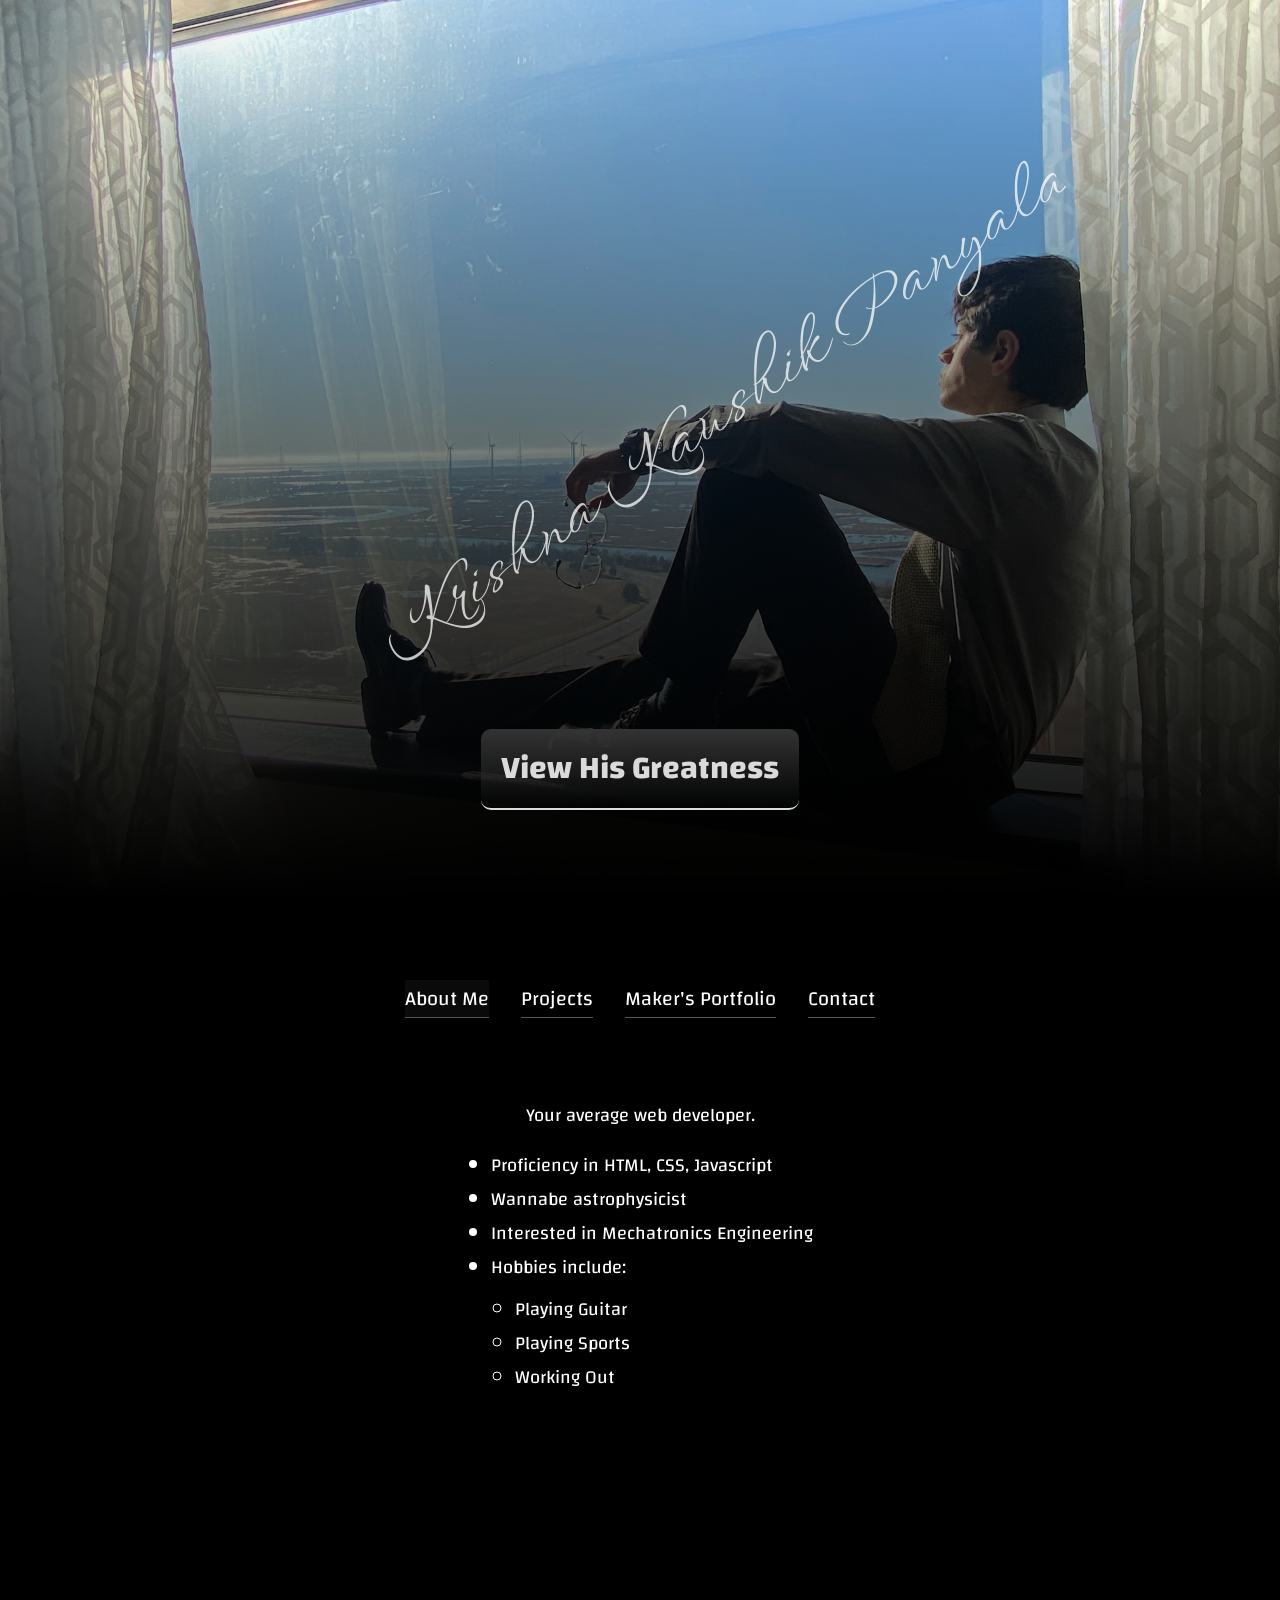
==== index.html @ aaa61bc5 "basic website ready for deployment" ====
<!DOCTYPE html>
<html lang="en">
<head>
	<meta charset="UTF-8">
	<meta name="viewport" content="width=device-width, initial-scale=1.0">
	<title>Krishna Kaushik Panyala</title>
	<link href='https://fonts.googleapis.com/css?family=WindSong' rel='stylesheet'>
	<link href='https://fonts.googleapis.com/css?family=Changa' rel='stylesheet'>
	<link rel="shortcut icon" href="images/person-imitation-small.jpg" type="image/x-icon">
	<link rel="stylesheet" href="style.css">
</head>
<body>
	<section class="hero" id="hero">
		<div class="overlay"></div>
		<img src="images/KKP.JPG" class="hero-img" id="kkp" alt="Krishna Kaushik Panyala">

		<div class="name-wrapper"><h1 id="big-name">Krishna Kaushik Panyala</h1></div>
		<button id="tab-btn" onclick="scrollToTabs(event)">View His Greatness</button>
	</section>

	<section class="content">
		<div class="tab active" data-target="about">About Me</div>
		<div class="tab" data-target="projects">Projects</div>
		<div class="tab" data-target="portfolio">Maker's Portfolio</div>
		<div class="tab" data-target="contact">Contact</div>
	</section>

	<section id="about" class="tab-content active">
		<p>Your average web developer.</p>
		<ul>
			<li>Proficiency in HTML, CSS, Javascript</li>
			<li>Wannabe astrophysicist</li>
			<li>Interested in Mechatronics Engineering</li>
			<li>
				Hobbies include:
				<ul>
					<li>Playing Guitar</li>
					<li>Playing Sports</li>
					<li>Working Out</li>
				</ul>
			</li>
		</ul>
	</section>
	<section id="projects" class="tab-content">
		<div class="left_text"><a href="https://github.com/krishnakpanyala/Necessity-of-Super-Eddington-Accretion-in-High-Redshift" target="_blank">High-Redshift Black Hole Accretion</a><br/><p>Analyzed the Sloan Digital Sky Survey - DR16Q catalog to determine whether Supermassive Black Holes at high-redshifft gained their immense masses through super-Eddington accretion or state massive black hole seeds.</p></div>
		<div class="right_text"><a href="https://astrorocket.vercel.app/" target="_blank">Academy Space Research Technology Website</a><br/><p>Made the website for my model rocketry team.</p></div>
		<div class="left_text"><a href="about:blank" target="_blank">Body Sculpting</a><br/><p>This project is currently in progress.</p></div>
		<div class="right_text"><a href="https://github.com/krishnakpanyala/HandMouse" target="_blank">HandMouse</a><br/><p>A python project where you can control your mouse using your hand.</p></div>
		<div class="left_text"><a href="https://github.com/krishnakpanyala/Chess-Analysis" target="_blank">Chess Bot</a><br/><p>Created an extremely basic Chess Bot with a friend that tells you the next best move.</p></div>
		<div class="right_text"><a href="https://lmyej.csb.app/" target="_blank">A Skybox</a><br/><p>A 3D scene with a reflective spherical surface in the center.</p></div>
	</section>
	<section id="portfolio" class="tab-content"><a href="https://drive.google.com/drive/folders/1XBI34zoJBtwTrFNDsboT5WWno7svR8Tn?usp=sharing" target="_blank">My Maker Portfolio</a></section>
	<section id="contact" class="tab-content">
		<!-- GITHUB -->
		<a href="https://github.com/krishnakpanyala" style="text-decoration: none;" target="_blank"><svg class="icon" id="gb" viewBox="0 0 24 24" width="24" height="24">
			<path d="M4.0744 2.9938C4.13263 1.96371 4.37869 1.51577 5.08432 1.15606C5.84357 0.768899 7.04106 0.949072 8.45014 1.66261C9.05706 1.97009 9.11886 1.97635 10.1825 1.83998C11.5963 1.65865 13.4164 1.65929 14.7213 1.84164C15.7081 1.97954 15.7729 1.97265 16.3813 1.66453C18.3814 0.651679 19.9605 0.71795 20.5323 1.8387C20.8177 2.39812 20.8707 3.84971 20.6494 5.04695C20.5267 5.71069 20.5397 5.79356 20.8353 6.22912C22.915 9.29385 21.4165 14.2616 17.8528 16.1155C17.5801 16.2574 17.3503 16.3452 17.163 16.4167C16.5879 16.6363 16.4133 16.703 16.6247 17.7138C16.7265 18.2 16.8491 19.4088 16.8973 20.4002C16.9844 22.1922 16.9831 22.2047 16.6688 22.5703C16.241 23.0676 15.6244 23.076 15.2066 22.5902C14.9341 22.2734 14.9075 22.1238 14.9075 20.9015C14.9075 19.0952 14.7095 17.8946 14.2417 16.8658C13.6854 15.6415 14.0978 15.185 15.37 14.9114C17.1383 14.531 18.5194 13.4397 19.2892 11.8146C20.0211 10.2698 20.1314 8.13501 18.8082 6.83668C18.4319 6.3895 18.4057 5.98446 18.6744 4.76309C18.7748 4.3066 18.859 3.71768 18.8615 3.45425C18.8653 3.03823 18.8274 2.97541 18.5719 2.97541C18.4102 2.97541 17.7924 3.21062 17.1992 3.49805L16.2524 3.95695C16.1663 3.99866 16.07 4.0147 15.975 4.0038C13.5675 3.72746 11.2799 3.72319 8.86062 4.00488C8.76526 4.01598 8.66853 3.99994 8.58215 3.95802L7.63585 3.49882C7.04259 3.21087 6.42482 2.97541 6.26317 2.97541C5.88941 2.97541 5.88379 3.25135 6.22447 4.89078C6.43258 5.89203 6.57262 6.11513 5.97101 6.91572C5.06925 8.11576 4.844 9.60592 5.32757 11.1716C5.93704 13.1446 7.4295 14.4775 9.52773 14.9222C10.7926 15.1903 11.1232 15.5401 10.6402 16.9905C10.26 18.1319 10.0196 18.4261 9.46707 18.4261C8.72365 18.4261 8.25796 17.7821 8.51424 17.1082C8.62712 16.8112 8.59354 16.7795 7.89711 16.5255C5.77117 15.7504 4.14514 14.0131 3.40172 11.7223C2.82711 9.95184 3.07994 7.64739 4.00175 6.25453C4.31561 5.78028 4.32047 5.74006 4.174 4.83217C4.09113 4.31822 4.04631 3.49103 4.0744 2.9938Z" stroke-width="1.5"/>
			<path d="M3.33203 15.9454C3.02568 15.4859 2.40481 15.3617 1.94528 15.6681C1.48576 15.9744 1.36158 16.5953 1.66793 17.0548C1.8941 17.3941 2.16467 17.6728 2.39444 17.9025C2.4368 17.9449 2.47796 17.9858 2.51815 18.0257C2.71062 18.2169 2.88056 18.3857 3.05124 18.5861C3.42875 19.0292 3.80536 19.626 4.0194 20.6962C4.11474 21.1729 4.45739 21.4297 4.64725 21.5419C4.85315 21.6635 5.07812 21.7352 5.26325 21.7819C5.64196 21.8774 6.10169 21.927 6.53799 21.9559C7.01695 21.9877 7.53592 21.998 7.99999 22.0008C8.00033 22.5527 8.44791 23.0001 8.99998 23.0001C9.55227 23.0001 9.99998 22.5524 9.99998 22.0001V21.0001C9.99998 20.4478 9.55227 20.0001 8.99998 20.0001C8.90571 20.0001 8.80372 20.0004 8.69569 20.0008C8.10883 20.0026 7.34388 20.0049 6.67018 19.9603C6.34531 19.9388 6.07825 19.9083 5.88241 19.871C5.58083 18.6871 5.09362 17.8994 4.57373 17.2891C4.34391 17.0194 4.10593 16.7834 3.91236 16.5914C3.87612 16.5555 3.84144 16.5211 3.80865 16.4883C3.5853 16.265 3.4392 16.1062 3.33203 15.9454Z" stroke-width="1.5"/>
		</svg></a>
		<!-- INSTAGRAM -->
		<a href="https://www.instagram.com/kpanyala2/" style="text-decoration: none;" target="_blank"><svg class="icon" id="insta" viewBox="0 0 24 24" width="24" height="24">
			<circle cx="12" cy="12" r="4" stroke="white" stroke-width="1.5" fill="none"/>
			<rect x="3" y="3" width="18" height="18" rx="5" stroke="white" stroke-width="1.5" fill="none"/>
			<circle cx="18" cy="6" r="1" fill="white"/>
		</svg></a>
		<a href="http://www.linkedin.com/in/krishnakpanyala" style="text-decoration: none;" target="_blank"><svg class="icon" id="linkedin" viewBox="0 0 93.06 93.06" width="24" height="24">
		<path d="M11.185,0.08C5.004,0.08,0.001,5.092,0,11.259c0,6.173,5.003,11.184,11.186,11.184
				c6.166,0,11.176-5.011,11.176-11.184C22.362,5.091,17.351,0.08,11.185,0.08z"/>
		<rect x="1.538" y="30.926" width="19.287" height="62.054"/>
		<path d="M69.925,29.383c-9.382,0-15.673,5.144-18.248,10.022h-0.258v-8.479H32.921v62.053h19.27V62.281
				c0-8.093,1.541-15.932,11.575-15.932c9.89,0,10.022,9.256,10.022,16.451v30.178H93.06V58.942
				C93.06,42.235,89.455,29.383,69.925,29.383z"/>
		</svg></a>
		<!-- EMAIL -->
		<a href="mailto:krishnakaushik.panyala@gmail.com" style="text-decoration: none;"><svg class="icon" id="email" viewBox="0 0 24 24" width="24" height="24">
			<path d="M3 17.5V6.5C3 5.94772 3.44772 5.5 4 5.5H12H20C20.5523 5.5 21 5.94772 21 6.5V17.5C21 18.0523 20.5523 18.5 20 18.5H4C3.44772 18.5 3 18.0523 3 17.5Z" stroke="white" stroke-width="1.5" stroke-linejoin="round"/>
			<path d="M3 6L12 12L21 6" stroke="white" stroke-width="1.5" stroke-linejoin="round"/>
		</svg></a>
	</section>
	<script src="script.js"></script>
</body>
</html>
---- style.css ----
* {
	padding: 0;
	margin: 0;
	box-sizing: border-box;
}

body {
	background: #000;
	color: #fff;
	font-family: 'Changa';
}

.hero {
	position: relative;
	height: 100vh;
	overflow: hidden;
}

.hero-img {
	position: absolute;
	width: 100%;
	height: 100%;
	object-fit: cover;
	transition: transform 0.2s ease-out;
	mask-image: linear-gradient(to bottom, black 0%, transparent 100%);
  	-webkit-mask-image: linear-gradient(to bottom, black 0%, transparent 100%);
}

.overlay {
	position: absolute;
	width: 100%;
	height: 100%;
	background: black;
	opacity: 0;
	transition: opacity 0.2s ease-out;
}

.name-wrapper {
	position: absolute;
	bottom: 15%;
	width: 100%;
	text-align: center;
	align-items: center;
	inset: 0;
}

#big-name {
	position: absolute;
	opacity: 75%;
	display: inline-block;
	transform: translateX(-50%);
	font-size: 5vw;
	font-weight: 100;
	white-space: nowrap;
	background: linear-gradient(90deg, white 0%, white 100%);
	background-repeat: no-repeat;
	background-size: 0% 100%;
	background-clip: text;
	-webkit-background-clip: text;
	color: transparent;
	font-family: 'WindSong'; /*Alex Brush*/
	animation: write 5s ease both;
}

@keyframes write {
	from { background-size: 0% 100%; }
	to { background-size: 100% 100%; }
}

.content {
	padding: 5rem 2rem;
	background: #000;
	display: flex;
	justify-content: center;
	align-items: center;
	gap: 2rem;
}

.tab {
	width: fit-content;
	border-bottom: 1px solid #555;
	font-size: 1.25rem;
	transition: 0.3s;
	text-align: center;
}

.tab:hover {
	cursor: pointer;
	transform: scale(1.2);
	transition: 0.3s;
}

.tab.active {
	background-color: #3333;
	transition: 0.3s;
}

.tab-content {
	text-align: center;
	display: none;
	min-height: 100vh;
	transition: 0.3s;
}

.tab-content.active {
	display: block;
	transition: 0.3s;
}

.icon {
	stroke: #dadada;
	margin: 10% 1%;
}

#linkedin {
  fill: #dadada;
}


#projects.tab-content.active {
  display: flex;
  flex-direction: column;
  align-items: center;
}

.left_text {
	text-align: left;
	border: 2px solid #dadada;
	padding: 5px 10px;
	width: 95%;
	height: 7vh;
	border-radius: 10px;
	margin-bottom: 3rem;
	transition-duration: .3s;
	box-shadow: -5px 5px 20px #dadada;
	text-shadow: 0 0 10px #dadada;
}

.right_text {
	text-align: right;
	border: 2px solid #dadada;
	padding: 5px 10px;
	width: 95%;
	height: 7vh;
	border-radius: 10px;
	margin-bottom: 3rem;
	transition-duration: .3s;
	box-shadow: 5px 5px 20px #dadada;
	text-shadow: 1px 1px 10px #dadada;
}

.right_text:hover, .left_text:hover {
	border: 2px solid #9fbdc1;
}

.right_text:hover {
	box-shadow: 5px 5px 20px #9fbdc1;
}


.left_text:hover {
	box-shadow: -5px 5px 20px #9fbdc1;
}

a {
	color: #888;
}

#tab-btn {
	position: absolute;
	bottom: 10%;
	left: 50%;
	transform: translateX(-50%);
	padding: 10px 20px;
	font-size: 2rem;
	border: none;
	background: linear-gradient(to bottom, #333 0%, transparent 100%);
	border-bottom: 2px solid #dadada;
	border-radius: 10px;
	color: #dadada;
	font-family: 'Changa';
	font-weight: bolder;
	cursor: pointer;
}

#about {
	text-align: center;
	font-size: 1.15rem;
}

#about ul {
	display: inline-block;
	text-align: left;
	margin: 1rem auto;
	list-style: disc;
	padding-left: 1.5rem;
}

#about ul ul {
	display: block;
	list-style: circle;
	padding-left: 1.5rem;
	margin-top: 0.5rem;
}
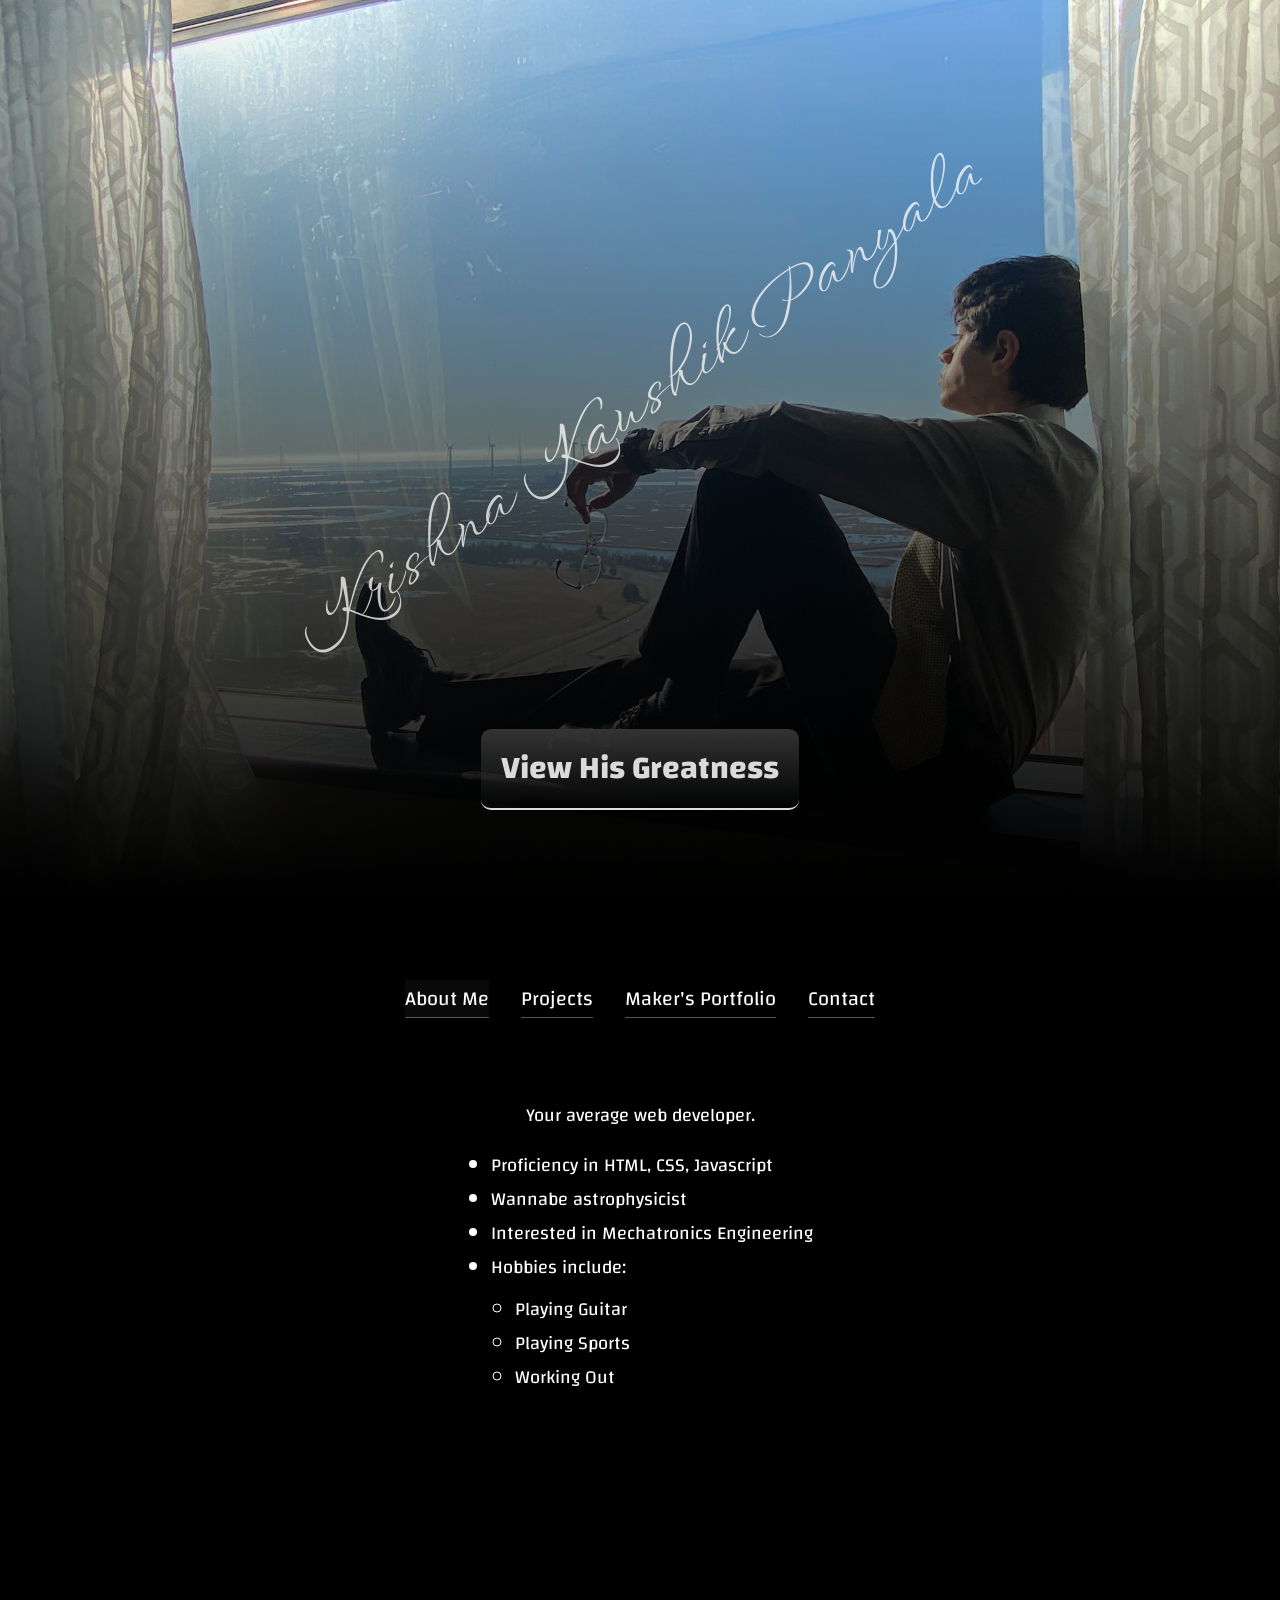
==== commit aaf76b7d: "updated projects" ====
--- a/index.html
+++ b/index.html
@@ -42,12 +42,31 @@
 		</ul>
 	</section>
 	<section id="projects" class="tab-content">
-		<div class="left_text"><a href="https://github.com/krishnakpanyala/Necessity-of-Super-Eddington-Accretion-in-High-Redshift" target="_blank">High-Redshift Black Hole Accretion</a><br/><p>Analyzed the Sloan Digital Sky Survey - DR16Q catalog to determine whether Supermassive Black Holes at high-redshifft gained their immense masses through super-Eddington accretion or state massive black hole seeds.</p></div>
-		<div class="right_text"><a href="https://astrorocket.vercel.app/" target="_blank">Academy Space Research Technology Website</a><br/><p>Made the website for my model rocketry team.</p></div>
-		<div class="left_text"><a href="about:blank" target="_blank">Body Sculpting</a><br/><p>This project is currently in progress.</p></div>
-		<div class="right_text"><a href="https://github.com/krishnakpanyala/HandMouse" target="_blank">HandMouse</a><br/><p>A python project where you can control your mouse using your hand.</p></div>
-		<div class="left_text"><a href="https://github.com/krishnakpanyala/Chess-Analysis" target="_blank">Chess Bot</a><br/><p>Created an extremely basic Chess Bot with a friend that tells you the next best move.</p></div>
-		<div class="right_text"><a href="https://lmyej.csb.app/" target="_blank">A Skybox</a><br/><p>A 3D scene with a reflective spherical surface in the center.</p></div>
+		<section id="engineering">
+			<h1>Engineering</h1>
+			<section id="bionic">
+				<img src="images/bionic-hand/4 - PRINTED FINGERS.JPG" alt="Printed Fingers">
+				<img src="images/bionic-hand/5 - ADDING TENDONS.JPG" alt="Tendons"><br/>
+				Designed a functioning, inexpensive, and modular bionic hand using servos, string, and 3D printed parts.
+			</section>
+		</section>
+		<section id="science">
+			<h1>Science</h1>
+			<section id="smbh">
+				<img src="images/bh/bh.png" alt="SMBH Project"><br/>
+				Using the Sloan Digital Sky Survey DR16Q dataset and Wu & Shen (2022) value-added catalog, I determine whether super-Eddington accretion is possible for quasars with redshifts over 6 by using photometric luminosity estimates.<br/>
+				<a href="https://drive.google.com/file/d/1w9tcHwu9t3TCDpmOj2gp7zcMq5m69ZIl/view?usp=sharing" target="_blank">Link to Paper</a>
+			</section>
+		</section>
+		<section id="programming">
+			<h1>Programming</h1>
+			<div class="left_text" id="bh"><a href="https://github.com/krishnakpanyala/Necessity-of-Super-Eddington-Accretion-in-High-Redshift" target="_blank">High-Redshift Black Hole Accretion</a><br/><p>Analyzed the Sloan Digital Sky Survey - DR16Q catalog to determine whether Supermassive Black Holes at high-redshifft gained their immense masses through super-Eddington accretion or state massive black hole seeds.</p></div>
+			<div class="right_text"><a href="https://astrorocket.vercel.app/" target="_blank">Academy Space Research Technology Website</a><br/><p>Made the website for my model rocketry team.</p></div>
+			<div class="left_text"><a href="about:blank" target="_blank">Body Sculpting</a><br/><p>This project is currently in progress.</p></div>
+			<div class="right_text"><a href="https://github.com/krishnakpanyala/HandMouse" target="_blank">HandMouse</a><br/><p>A python project where you can control your mouse using your hand.</p></div>
+			<div class="left_text"><a href="https://github.com/krishnakpanyala/Chess-Analysis" target="_blank">Chess Bot</a><br/><p>Created an extremely basic Chess Bot with a friend that tells you the next best move.</p></div>
+			<div class="right_text"><a href="https://lmyej.csb.app/" target="_blank">A Skybox</a><br/><p>A 3D scene with a reflective spherical surface in the center.</p></div>
+		</section>
 	</section>
 	<section id="portfolio" class="tab-content"><a href="https://drive.google.com/drive/folders/1XBI34zoJBtwTrFNDsboT5WWno7svR8Tn?usp=sharing" target="_blank">My Maker Portfolio</a></section>
 	<section id="contact" class="tab-content">
--- a/style.css
+++ b/style.css
@@ -127,7 +127,7 @@
 	text-align: left;
 	border: 2px solid #dadada;
 	padding: 5px 10px;
-	width: 95%;
+	width: 100%;
 	height: 7vh;
 	border-radius: 10px;
 	margin-bottom: 3rem;
@@ -201,4 +201,28 @@
 	list-style: circle;
 	padding-left: 1.5rem;
 	margin-top: 0.5rem;
+}
+
+#projects img {
+	display: inline;
+	width: 40%;
+	margin: 3%;
+}
+
+#projects section {
+	margin-bottom: 3vh;
+}
+
+#projects section section {
+	border: 2px solid #dadada;
+	border-radius: 10px;
+	width: 50vw;
+	box-shadow: -5px 5px 20px #dadada;
+	text-shadow: -1px 1px 10px #dadada;
+	transition: .3s;
+}
+
+#projects section section:hover {
+	border: 2px solid #9fbdc1;
+	box-shadow: -5px 5px 20px #9fbdc1;
 }
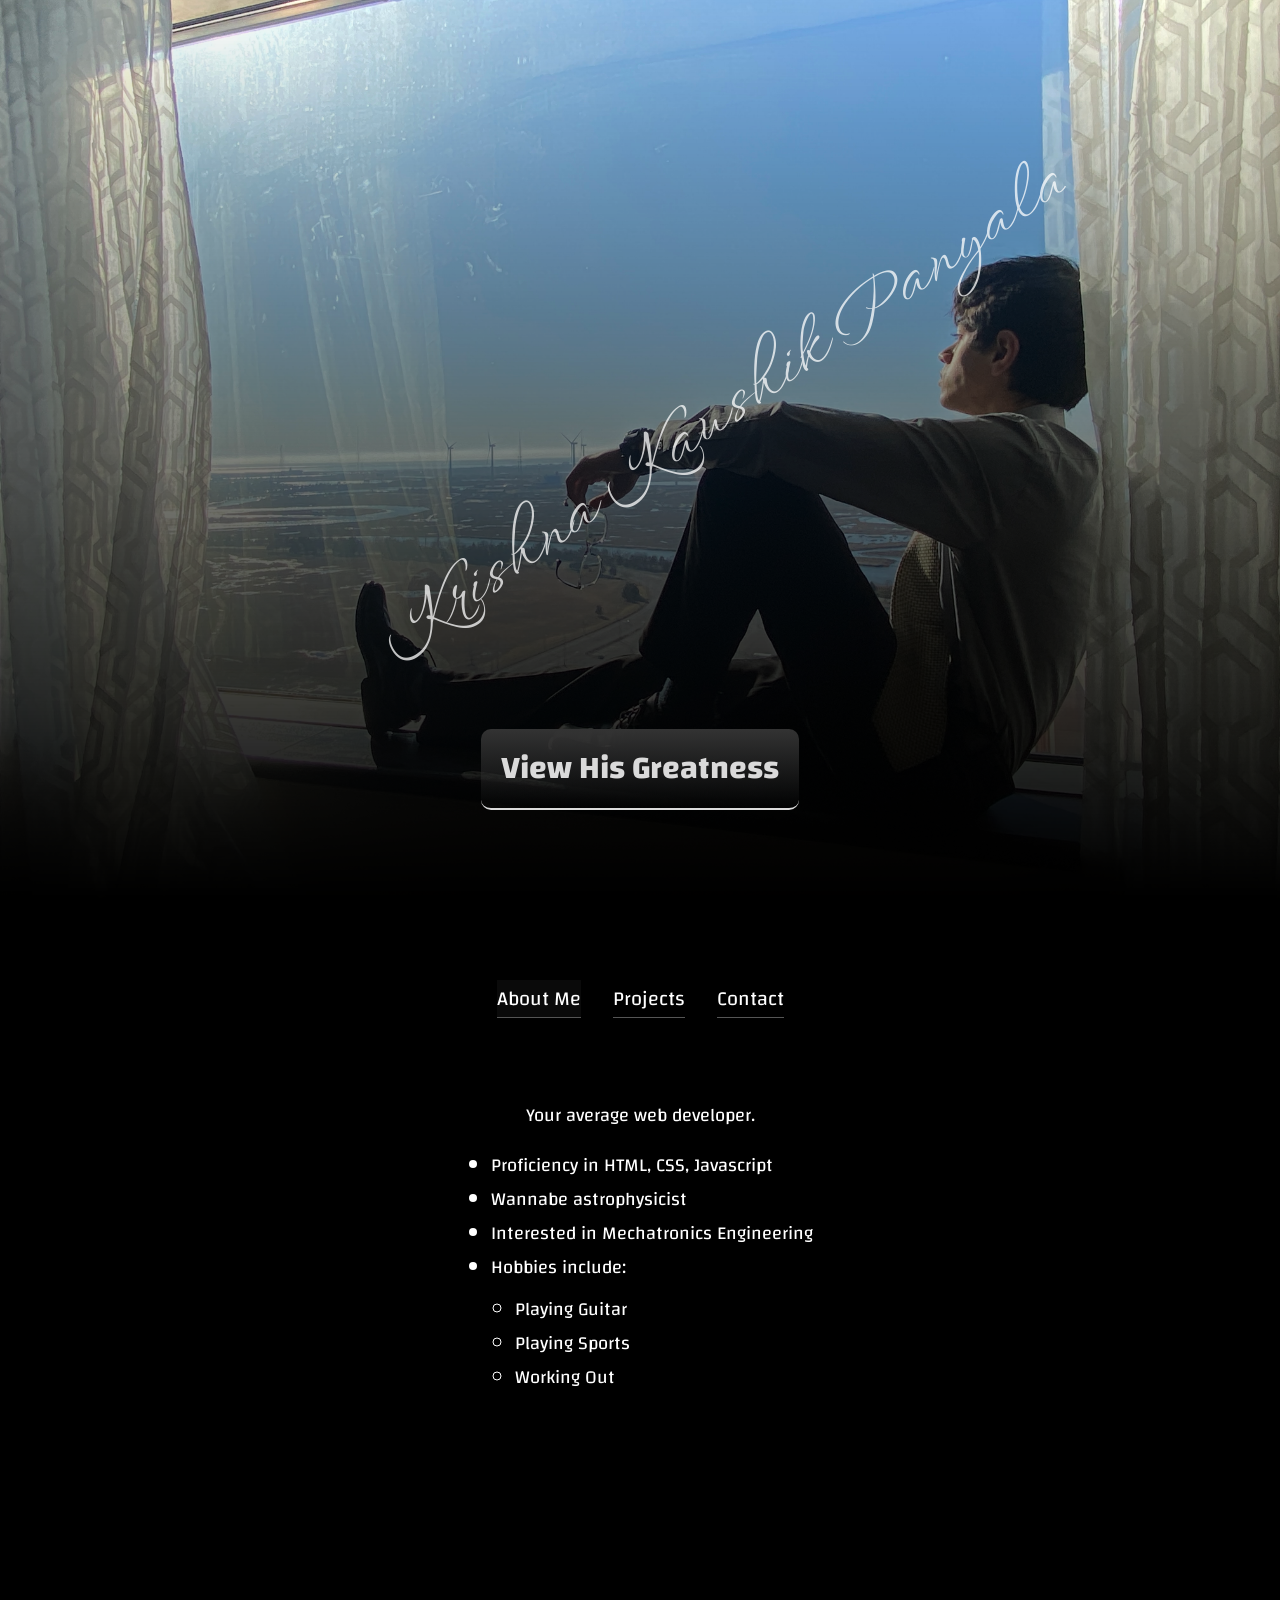
==== commit 06a31e91: "removed maker portfolio" ====
--- a/index.html
+++ b/index.html
@@ -21,7 +21,6 @@
 	<section class="content">
 		<div class="tab active" data-target="about">About Me</div>
 		<div class="tab" data-target="projects">Projects</div>
-		<div class="tab" data-target="portfolio">Maker's Portfolio</div>
 		<div class="tab" data-target="contact">Contact</div>
 	</section>
 
@@ -68,7 +67,6 @@
 			<div class="right_text"><a href="https://lmyej.csb.app/" target="_blank">A Skybox</a><br/><p>A 3D scene with a reflective spherical surface in the center.</p></div>
 		</section>
 	</section>
-	<section id="portfolio" class="tab-content"><a href="https://drive.google.com/drive/folders/1XBI34zoJBtwTrFNDsboT5WWno7svR8Tn?usp=sharing" target="_blank">My Maker Portfolio</a></section>
 	<section id="contact" class="tab-content">
 		<!-- GITHUB -->
 		<a href="https://github.com/krishnakpanyala" style="text-decoration: none;" target="_blank"><svg class="icon" id="gb" viewBox="0 0 24 24" width="24" height="24">
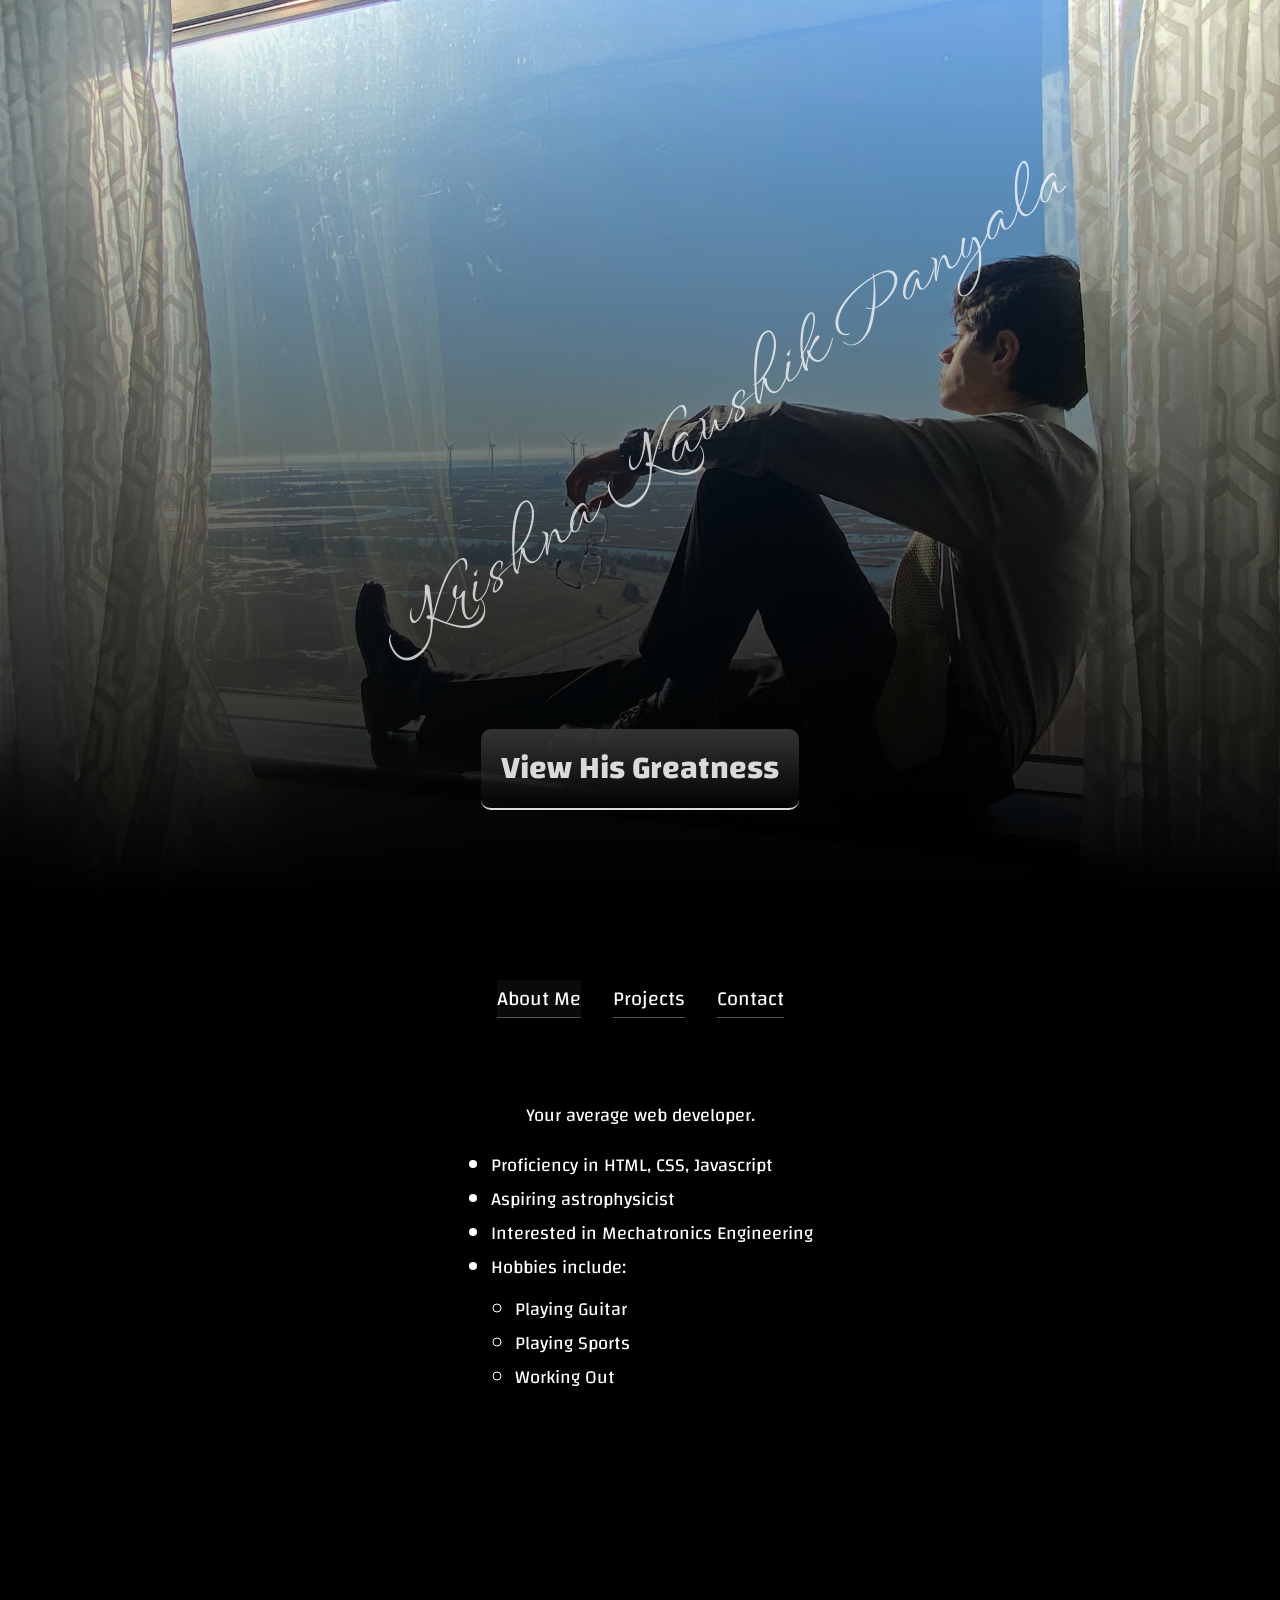
==== commit 6b56409d: "Update index.html" ====
--- a/index.html
+++ b/index.html
@@ -28,7 +28,7 @@
 		<p>Your average web developer.</p>
 		<ul>
 			<li>Proficiency in HTML, CSS, Javascript</li>
-			<li>Wannabe astrophysicist</li>
+			<li>Aspiring astrophysicist</li>
 			<li>Interested in Mechatronics Engineering</li>
 			<li>
 				Hobbies include:
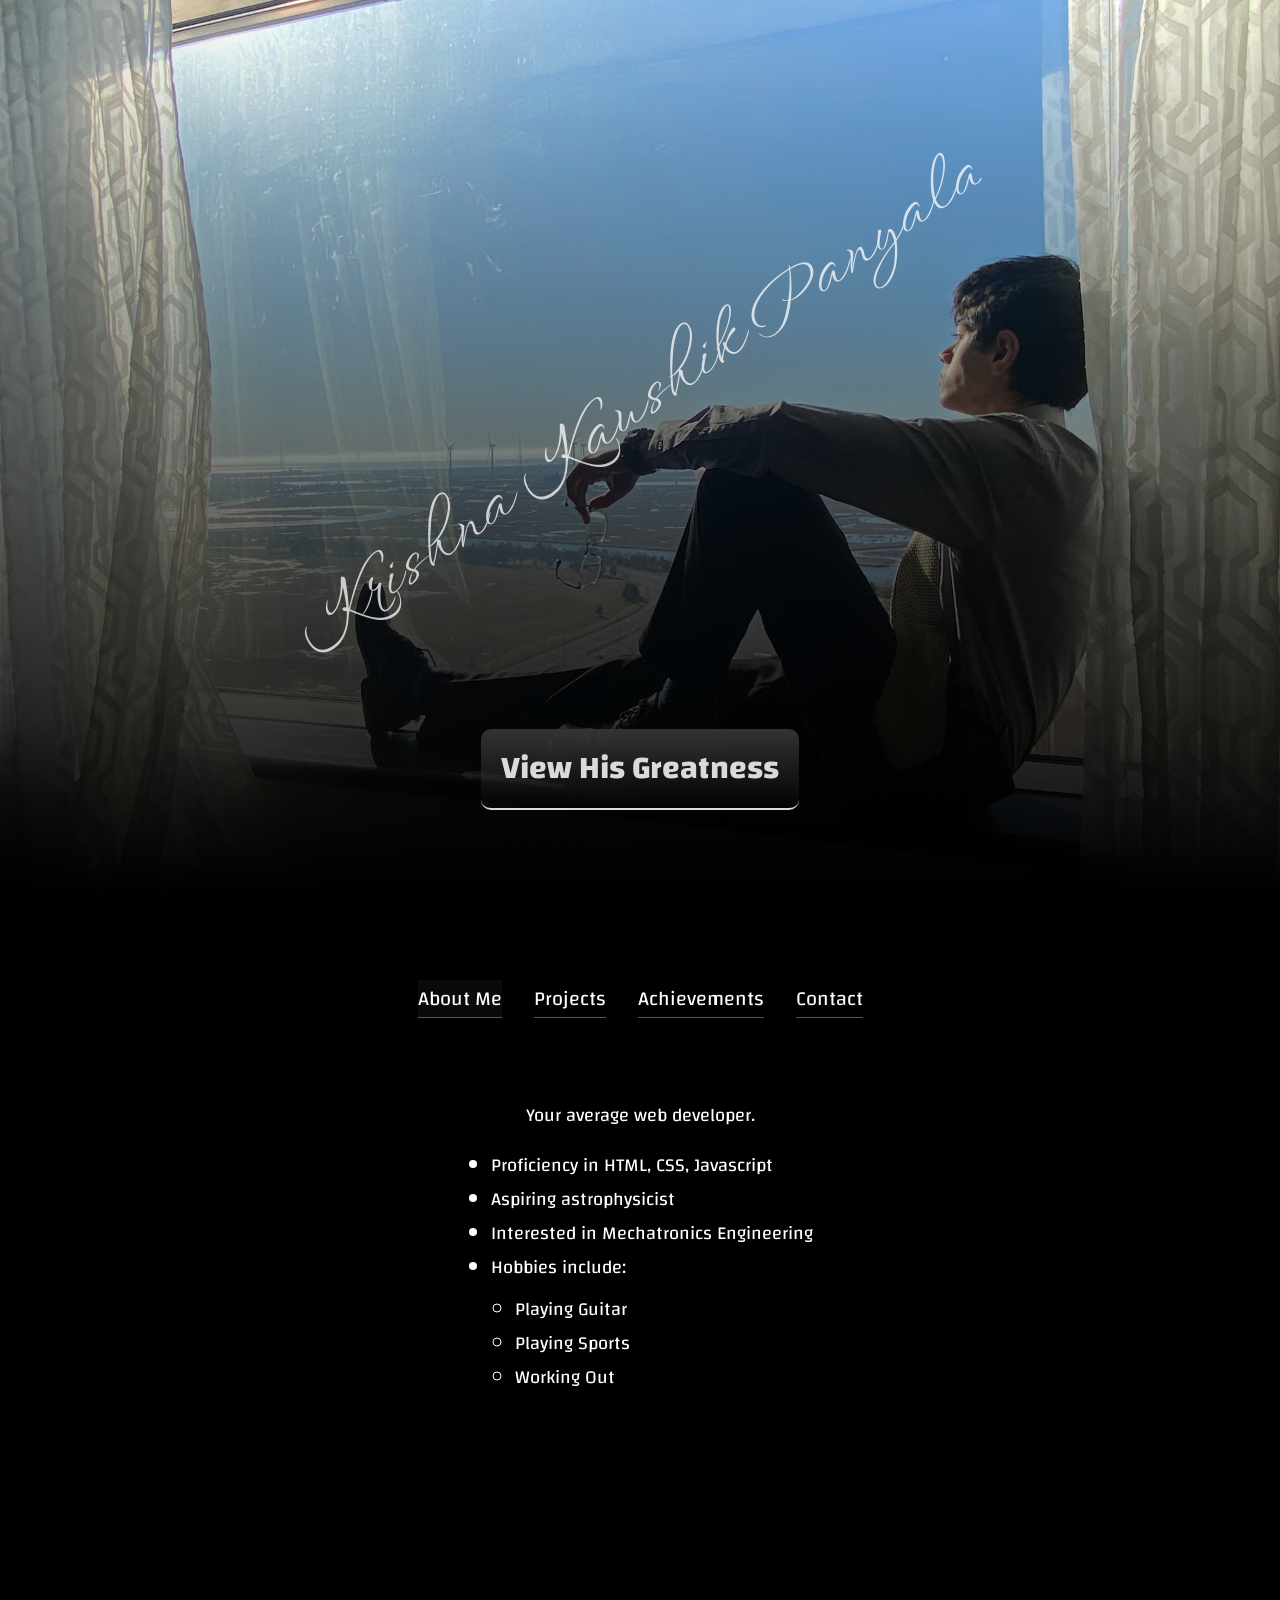
==== commit 38c3ffe5: "Added an achievements section" ====
--- a/index.html
+++ b/index.html
@@ -21,6 +21,7 @@
 	<section class="content">
 		<div class="tab active" data-target="about">About Me</div>
 		<div class="tab" data-target="projects">Projects</div>
+		<div class="tab" data-target="achievements">Achievements</div>
 		<div class="tab" data-target="contact">Contact</div>
 	</section>
 
@@ -67,19 +68,67 @@
 			<div class="right_text"><a href="https://lmyej.csb.app/" target="_blank">A Skybox</a><br/><p>A 3D scene with a reflective spherical surface in the center.</p></div>
 		</section>
 	</section>
+	<section id="achievements" class="tab-content">
+		<section id="ftc">
+			<h1>4x FIRST Tech Challenge State Championship Qualifier</h1>
+			<h2>2022-PRESENT</h2>
+			<img src="images/ftcaward.jpg" alt="2022-2023 Season" style="filter: brightness(75%); border-radius: 20px;"><br/><br/>
+			Lead programmer for the <a href="https://kryptonwarriors.com/" target="_blank">Krypton Warriors</a><br/>
+			<h2>Awards won:</h2>
+
+			<h3>2022-2023 Season</h3>
+			Inspire Award 1st Place [League Tournament]<br/>
+			Winning Alliance Partner [League Tournament]<br/><br/>
+			Parkway Division Finalist Alliance - 1st Team Selected [State Championship]<br/>
+			Think Award [State Championship]<br/><br/>
+
+			<h3>2023-2024 Season</h3>
+			Connect Award [League Tournament]<br/>
+			Inspire Award 2nd Place [League Tournament]<br/>
+			Winning Alliance Captain [League Tournament]<br/><br/>
+			
+			<h3>2024-2025 Season</h3>
+			Connect Award [League Tournament]<br/><br/>
+
+			<h3>2025-2026 Season</h3>
+			Inspire Award 2nd Place [League Tournament]<br/><br/>
+			Design Award [State Championship]
+		</section>
+		<section id="fbla">
+			<h1>Top 10 Finalist at FBLA State Leadership Conference</h1>
+			<h2>2025</h2>
+			Competed in the Introduction to Business Concepts event for FBLA.<br/><br/>
+
+			<h3>8th Place at Regional Competition</h3>
+			[Advanced to States]<br/>
+			<h3>Top 10 at State Leadership Conference</h3>
+		</section>
+		<section id="ypo">
+			<h1>First Place Overall at Yale Physics Olympics</h1>
+			<h2>2024</h2>
+			Competed on a team of 4 for the Morris Hills Physics Club
+			First place overall is given to the team with the highest cumulative score over all events.<br/><br/>
+
+			<!-- ADD EVENT DESCRIPTIONS LATER -->>
+
+			<h3>Snell's Showdown - 2nd Place</h3>
+			<h3>2 Slow 2 Furious - 1st Place</h3>
+			<h3>Fermi Quiz - 2nd Place</h3>
+		</section>
+	</section>
 	<section id="contact" class="tab-content">
 		<!-- GITHUB -->
-		<a href="https://github.com/krishnakpanyala" style="text-decoration: none;" target="_blank"><svg class="icon" id="gb" viewBox="0 0 24 24" width="24" height="24">
+		<a href="https://github.com/krishnakpanyala" style="text-decoration: none;" target="_blank"><svg class="icon" id="gb" viewBox="0 0 24 24" width="50" height="50">
 			<path d="M4.0744 2.9938C4.13263 1.96371 4.37869 1.51577 5.08432 1.15606C5.84357 0.768899 7.04106 0.949072 8.45014 1.66261C9.05706 1.97009 9.11886 1.97635 10.1825 1.83998C11.5963 1.65865 13.4164 1.65929 14.7213 1.84164C15.7081 1.97954 15.7729 1.97265 16.3813 1.66453C18.3814 0.651679 19.9605 0.71795 20.5323 1.8387C20.8177 2.39812 20.8707 3.84971 20.6494 5.04695C20.5267 5.71069 20.5397 5.79356 20.8353 6.22912C22.915 9.29385 21.4165 14.2616 17.8528 16.1155C17.5801 16.2574 17.3503 16.3452 17.163 16.4167C16.5879 16.6363 16.4133 16.703 16.6247 17.7138C16.7265 18.2 16.8491 19.4088 16.8973 20.4002C16.9844 22.1922 16.9831 22.2047 16.6688 22.5703C16.241 23.0676 15.6244 23.076 15.2066 22.5902C14.9341 22.2734 14.9075 22.1238 14.9075 20.9015C14.9075 19.0952 14.7095 17.8946 14.2417 16.8658C13.6854 15.6415 14.0978 15.185 15.37 14.9114C17.1383 14.531 18.5194 13.4397 19.2892 11.8146C20.0211 10.2698 20.1314 8.13501 18.8082 6.83668C18.4319 6.3895 18.4057 5.98446 18.6744 4.76309C18.7748 4.3066 18.859 3.71768 18.8615 3.45425C18.8653 3.03823 18.8274 2.97541 18.5719 2.97541C18.4102 2.97541 17.7924 3.21062 17.1992 3.49805L16.2524 3.95695C16.1663 3.99866 16.07 4.0147 15.975 4.0038C13.5675 3.72746 11.2799 3.72319 8.86062 4.00488C8.76526 4.01598 8.66853 3.99994 8.58215 3.95802L7.63585 3.49882C7.04259 3.21087 6.42482 2.97541 6.26317 2.97541C5.88941 2.97541 5.88379 3.25135 6.22447 4.89078C6.43258 5.89203 6.57262 6.11513 5.97101 6.91572C5.06925 8.11576 4.844 9.60592 5.32757 11.1716C5.93704 13.1446 7.4295 14.4775 9.52773 14.9222C10.7926 15.1903 11.1232 15.5401 10.6402 16.9905C10.26 18.1319 10.0196 18.4261 9.46707 18.4261C8.72365 18.4261 8.25796 17.7821 8.51424 17.1082C8.62712 16.8112 8.59354 16.7795 7.89711 16.5255C5.77117 15.7504 4.14514 14.0131 3.40172 11.7223C2.82711 9.95184 3.07994 7.64739 4.00175 6.25453C4.31561 5.78028 4.32047 5.74006 4.174 4.83217C4.09113 4.31822 4.04631 3.49103 4.0744 2.9938Z" stroke-width="1.5"/>
 			<path d="M3.33203 15.9454C3.02568 15.4859 2.40481 15.3617 1.94528 15.6681C1.48576 15.9744 1.36158 16.5953 1.66793 17.0548C1.8941 17.3941 2.16467 17.6728 2.39444 17.9025C2.4368 17.9449 2.47796 17.9858 2.51815 18.0257C2.71062 18.2169 2.88056 18.3857 3.05124 18.5861C3.42875 19.0292 3.80536 19.626 4.0194 20.6962C4.11474 21.1729 4.45739 21.4297 4.64725 21.5419C4.85315 21.6635 5.07812 21.7352 5.26325 21.7819C5.64196 21.8774 6.10169 21.927 6.53799 21.9559C7.01695 21.9877 7.53592 21.998 7.99999 22.0008C8.00033 22.5527 8.44791 23.0001 8.99998 23.0001C9.55227 23.0001 9.99998 22.5524 9.99998 22.0001V21.0001C9.99998 20.4478 9.55227 20.0001 8.99998 20.0001C8.90571 20.0001 8.80372 20.0004 8.69569 20.0008C8.10883 20.0026 7.34388 20.0049 6.67018 19.9603C6.34531 19.9388 6.07825 19.9083 5.88241 19.871C5.58083 18.6871 5.09362 17.8994 4.57373 17.2891C4.34391 17.0194 4.10593 16.7834 3.91236 16.5914C3.87612 16.5555 3.84144 16.5211 3.80865 16.4883C3.5853 16.265 3.4392 16.1062 3.33203 15.9454Z" stroke-width="1.5"/>
 		</svg></a>
 		<!-- INSTAGRAM -->
-		<a href="https://www.instagram.com/kpanyala2/" style="text-decoration: none;" target="_blank"><svg class="icon" id="insta" viewBox="0 0 24 24" width="24" height="24">
+		<a href="https://www.instagram.com/kpanyala2/" style="text-decoration: none;" target="_blank"><svg class="icon" id="insta" viewBox="0 0 24 24" width="50" height="50">
 			<circle cx="12" cy="12" r="4" stroke="white" stroke-width="1.5" fill="none"/>
 			<rect x="3" y="3" width="18" height="18" rx="5" stroke="white" stroke-width="1.5" fill="none"/>
 			<circle cx="18" cy="6" r="1" fill="white"/>
 		</svg></a>
-		<a href="http://www.linkedin.com/in/krishnakpanyala" style="text-decoration: none;" target="_blank"><svg class="icon" id="linkedin" viewBox="0 0 93.06 93.06" width="24" height="24">
+		<a href="http://www.linkedin.com/in/krishnakpanyala" style="text-decoration: none;" target="_blank"><svg class="icon" id="linkedin" viewBox="0 0 93.06 93.06" width="50" height="50">
 		<path d="M11.185,0.08C5.004,0.08,0.001,5.092,0,11.259c0,6.173,5.003,11.184,11.186,11.184
 				c6.166,0,11.176-5.011,11.176-11.184C22.362,5.091,17.351,0.08,11.185,0.08z"/>
 		<rect x="1.538" y="30.926" width="19.287" height="62.054"/>
@@ -88,7 +137,7 @@
 				C93.06,42.235,89.455,29.383,69.925,29.383z"/>
 		</svg></a>
 		<!-- EMAIL -->
-		<a href="mailto:krishnakaushik.panyala@gmail.com" style="text-decoration: none;"><svg class="icon" id="email" viewBox="0 0 24 24" width="24" height="24">
+		<a href="mailto:krishnakaushik.panyala@gmail.com" style="text-decoration: none;"><svg class="icon" id="email" viewBox="0 0 24 24" width="50" height="50">
 			<path d="M3 17.5V6.5C3 5.94772 3.44772 5.5 4 5.5H12H20C20.5523 5.5 21 5.94772 21 6.5V17.5C21 18.0523 20.5523 18.5 20 18.5H4C3.44772 18.5 3 18.0523 3 17.5Z" stroke="white" stroke-width="1.5" stroke-linejoin="round"/>
 			<path d="M3 6L12 12L21 6" stroke="white" stroke-width="1.5" stroke-linejoin="round"/>
 		</svg></a>
--- a/style.css
+++ b/style.css
@@ -8,6 +8,7 @@
 	background: #000;
 	color: #fff;
 	font-family: 'Changa';
+	font-size: 1.15rem;
 }
 
 .hero {
@@ -181,11 +182,16 @@
 	font-family: 'Changa';
 	font-weight: bolder;
 	cursor: pointer;
+	transition: .2s;
+}
+
+#tab-btn:hover {
+	border-bottom: 2px solid #9fbdc1;
+	color: #9fbdc1
 }
 
 #about {
 	text-align: center;
-	font-size: 1.15rem;
 }
 
 #about ul {
@@ -225,4 +231,21 @@
 #projects section section:hover {
 	border: 2px solid #9fbdc1;
 	box-shadow: -5px 5px 20px #9fbdc1;
+}
+
+#achievements.tab-content.active {
+	display: flex;
+	flex-direction: column;
+	justify-content: center;
+	align-items: center;
+}
+
+#achievements section {
+	margin-bottom: 3vh;
+	border: 2px solid #dadada;
+	border-radius: 10px;
+	width: 50vw;
+	box-shadow: -5px 5px 20px #dadada;
+	text-shadow: -1px 1px 10px #dadada;
+	transition: .3s;
 }
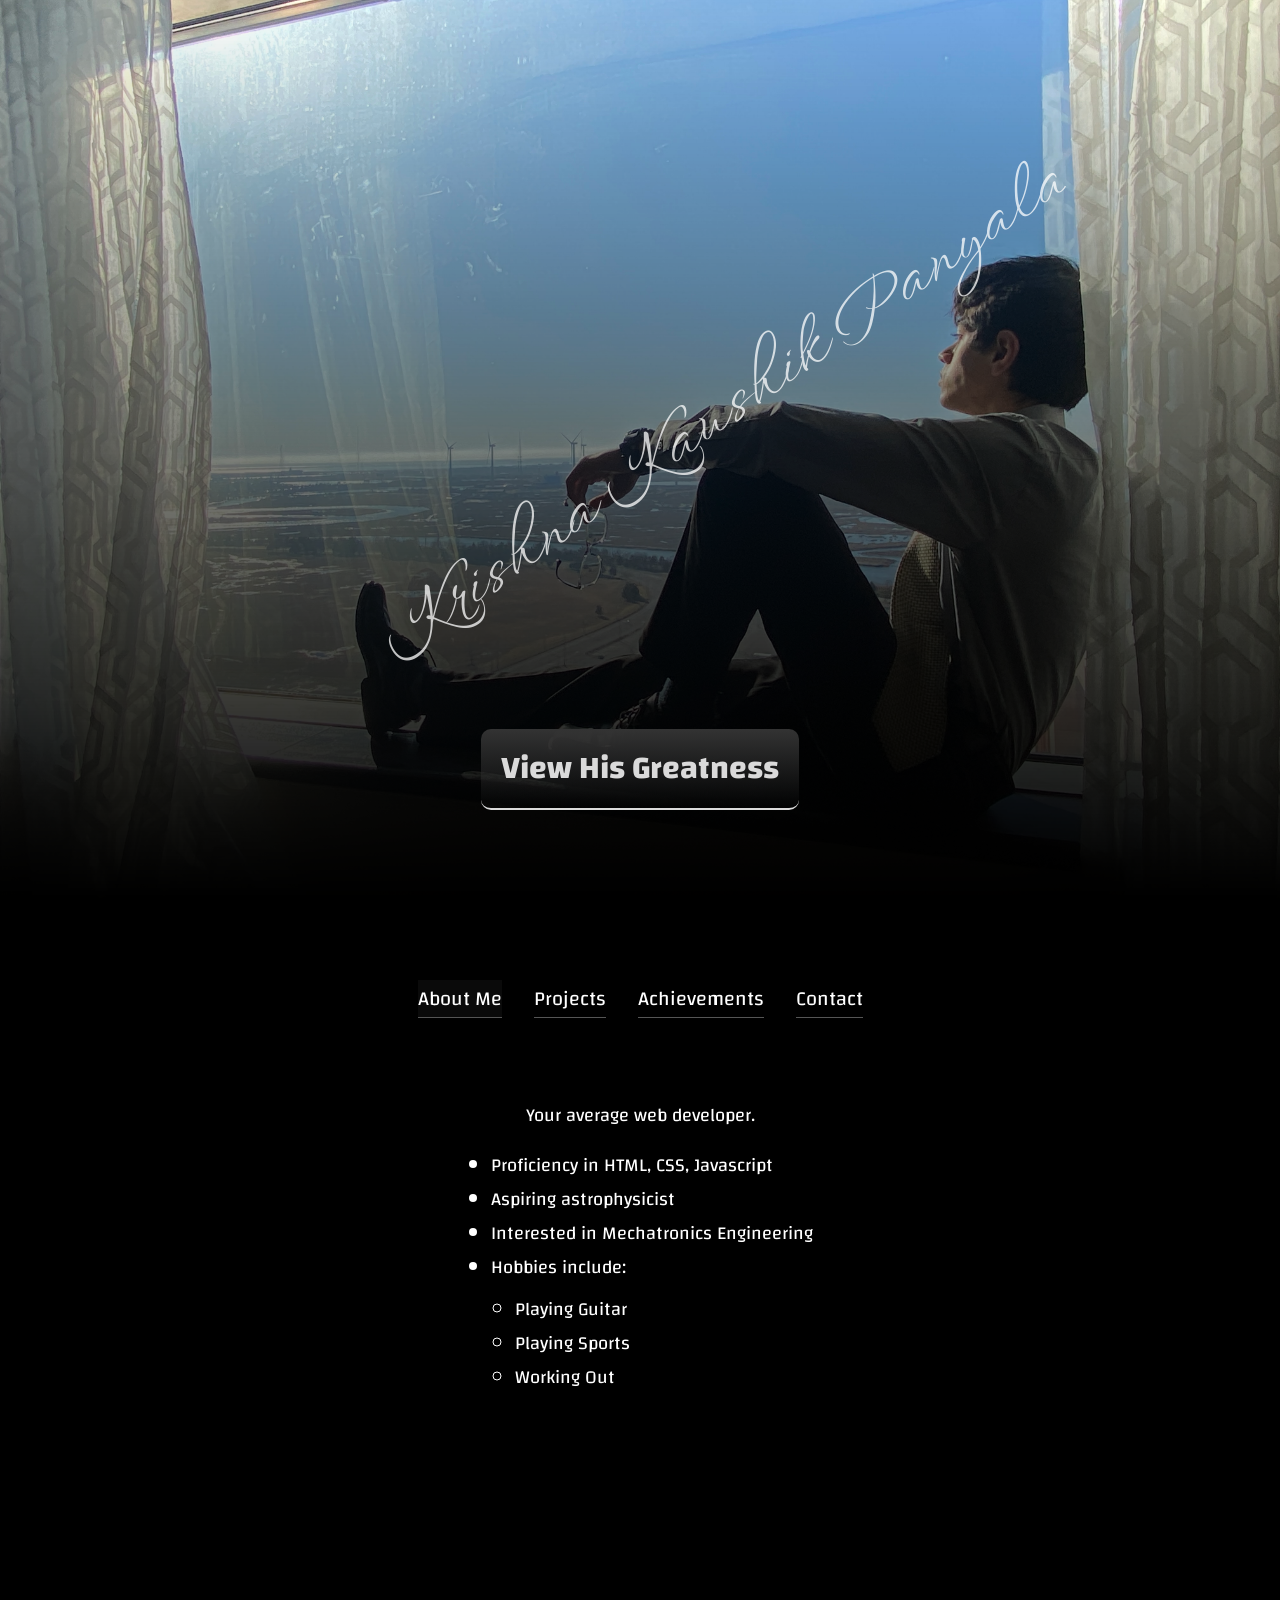
==== commit c2cb0c7e: "made website mobile-friendly" ====
--- a/index.html
+++ b/index.html
@@ -60,7 +60,7 @@
 		</section>
 		<section id="programming">
 			<h1>Programming</h1>
-			<div class="left_text" id="bh"><a href="https://github.com/krishnakpanyala/Necessity-of-Super-Eddington-Accretion-in-High-Redshift" target="_blank">High-Redshift Black Hole Accretion</a><br/><p>Analyzed the Sloan Digital Sky Survey - DR16Q catalog to determine whether Supermassive Black Holes at high-redshifft gained their immense masses through super-Eddington accretion or state massive black hole seeds.</p></div>
+			<div class="left_text" id="bh"><a href="https://github.com/krishnakpanyala/Necessity-of-Super-Eddington-Accretion-in-High-Redshift" target="_blank">High-Redshift Black Hole Accretion</a><br/><p>Analyzed the Sloan Digital Sky Survey - DR16Q catalog to determine whether Supermassive Black Holes at high-redshift gained their immense masses through super-Eddington accretion or state massive black hole seeds.</p></div>
 			<div class="right_text"><a href="https://astrorocket.vercel.app/" target="_blank">Academy Space Research Technology Website</a><br/><p>Made the website for my model rocketry team.</p></div>
 			<div class="left_text"><a href="about:blank" target="_blank">Body Sculpting</a><br/><p>This project is currently in progress.</p></div>
 			<div class="right_text"><a href="https://github.com/krishnakpanyala/HandMouse" target="_blank">HandMouse</a><br/><p>A python project where you can control your mouse using your hand.</p></div>
@@ -72,7 +72,7 @@
 		<section id="ftc">
 			<h1>4x FIRST Tech Challenge State Championship Qualifier</h1>
 			<h2>2022-PRESENT</h2>
-			<img src="images/ftcaward.jpg" alt="2022-2023 Season" style="filter: brightness(75%); border-radius: 20px;"><br/><br/>
+			<img src="images/ftcaward.jpg" alt="2022-2023 Season"><br/><br/>
 			Lead programmer for the <a href="https://kryptonwarriors.com/" target="_blank">Krypton Warriors</a><br/>
 			<h2>Awards won:</h2>
 
@@ -109,7 +109,7 @@
 			Competed on a team of 4 for the Morris Hills Physics Club
 			First place overall is given to the team with the highest cumulative score over all events.<br/><br/>
 
-			<!-- ADD EVENT DESCRIPTIONS LATER -->>
+			<!-- ADD EVENT DESCRIPTIONS LATER -->
 
 			<h3>Snell's Showdown - 2nd Place</h3>
 			<h3>2 Slow 2 Furious - 1st Place</h3>
--- a/style.css
+++ b/style.css
@@ -129,7 +129,7 @@
 	border: 2px solid #dadada;
 	padding: 5px 10px;
 	width: 100%;
-	height: 7vh;
+	height: min-content;
 	border-radius: 10px;
 	margin-bottom: 3rem;
 	transition-duration: .3s;
@@ -142,7 +142,7 @@
 	border: 2px solid #dadada;
 	padding: 5px 10px;
 	width: 95%;
-	height: 7vh;
+	height: min-content;
 	border-radius: 10px;
 	margin-bottom: 3rem;
 	transition-duration: .3s;
@@ -164,7 +164,7 @@
 }
 
 a {
-	color: #888;
+	color: #9fbdc1;
 }
 
 #tab-btn {
@@ -210,9 +210,11 @@
 }
 
 #projects img {
-	display: inline;
-	width: 40%;
-	margin: 3%;
+	display: block;
+	width: 100%;
+	aspect-ratio: 16 / 9;
+	object-fit: cover;
+	margin: 1rem 0;
 }
 
 #projects section {
@@ -248,4 +250,13 @@
 	box-shadow: -5px 5px 20px #dadada;
 	text-shadow: -1px 1px 10px #dadada;
 	transition: .3s;
+}
+
+#achievements img {
+	display: block;
+	width: 100%;
+	aspect-ratio: 16 / 9;
+	object-fit: cover;
+	margin: 1rem 0;
+	filter: brightness(75%);
 }
